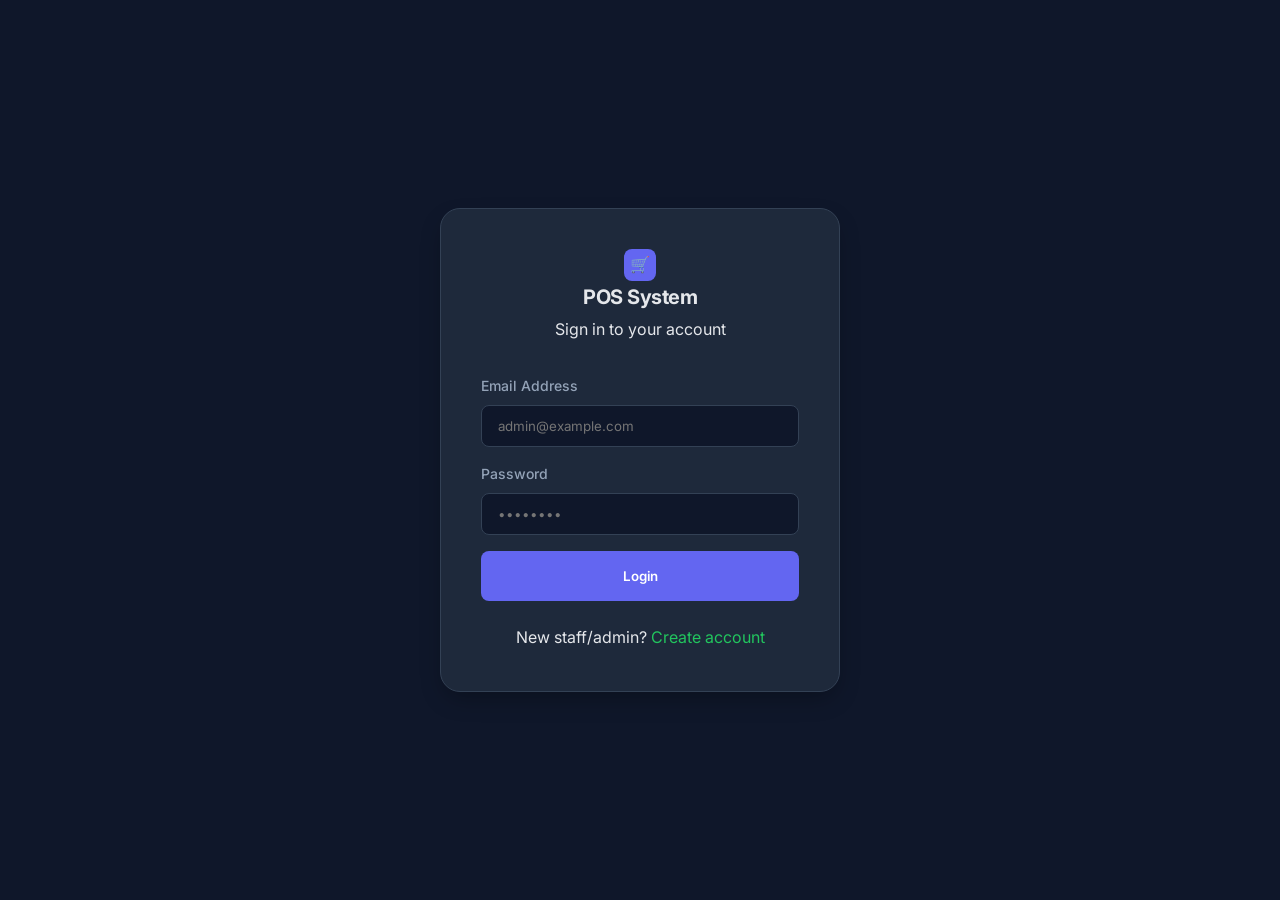
==== frontend/customers.html @ eb3b483d "Initial push with production settings" ====
<!DOCTYPE html>
<html lang="en">
<head>
    <meta charset="UTF-8">
    <meta name="viewport" content="width=device-width, initial-scale=1.0">
    <title>Customers - Aurelius POS</title>
    <link rel="stylesheet" href="css/main.css">
    <link rel="stylesheet" href="https://cdnjs.cloudflare.com/ajax/libs/font-awesome/6.0.0/css/all.min.css">
</head>
<body>
    <div class="app-container">
        <div id="sidebarTarget"></div>

        <main class="main-content">
            <header class="navbar">
                <div class="page-title">Customer Relationship (CRM)</div>
                <div class="user-profile">
                    <button id="addCustomerBtn" class="btn btn-primary">
                        <i class="fas fa-plus"></i> New Customer Record
                    </button>
                </div>
            </header>

            <div class="content-body">
                <div class="stat-card mb-4" style="padding: 1.5rem;">
                    <label class="form-label">Search Customer Database</label>
                    <input type="text" id="customerSearch" class="input-control" placeholder="Search by name, phone or email...">
                </div>

                <div class="stat-card">
                    <div class="table-container" style="overflow-x: auto;">
                        <table style="width: 100%; border-collapse: collapse;">
                            <thead>
                                <tr style="border-bottom: 1px solid var(--border-color); text-align: left;">
                                    <th style="padding: 1rem; color: var(--text-muted);">Customer Name</th>
                                    <th style="padding: 1rem; color: var(--text-muted);">Phone Number</th>
                                    <th style="padding: 1rem; color: var(--text-muted);">Email</th>
                                    <th style="padding: 1rem; color: var(--text-muted); text-align: right;">Purchase Count</th>
                                </tr>
                            </thead>
                            <tbody id="customersTable">
                                <!-- Customers populated here -->
                                <tr><td colspan="4" style="padding: 2rem; text-align: center; color: var(--text-muted);">Loading customers...</td></tr>
                            </tbody>
                        </table>
                    </div>
                </div>
            </div>
        </main>
    </div>

    <!-- Customer Modal -->
    <div id="customerModal" class="modal-overlay">
        <div class="modal-content" style="max-width: 500px;">
            <h2 class="mb-4">Register New Customer</h2>
            <form id="customerForm">
                <div class="form-group mb-4">
                    <label class="form-label">Full Name</label>
                    <input type="text" id="cName" class="input-control" required>
                </div>
                <div class="form-group mb-4">
                    <label class="form-label">Phone Number</label>
                    <input type="text" id="cPhone" class="input-control" required>
                </div>
                <div class="form-group mb-4">
                    <label class="form-label">Email (Optional)</label>
                    <input type="email" id="cEmail" class="input-control">
                </div>

                <div style="display: flex; gap: 1rem; margin-top: 2rem;">
                    <button type="submit" class="btn btn-primary" style="flex: 1; justify-content: center;">Save Record</button>
                    <button type="button" class="btn btn-outline" style="flex: 1; justify-content: center;" onclick="closeModal()">Cancel</button>
                </div>
            </form>
        </div>
    </div>

    <script src="js/auth.js"></script>
    <script src="js/api.js"></script>
    <script src="js/sidebar.js"></script>
    <script src="js/customers.js"></script>
</body>
</html>
---- frontend/css/main.css ----
@import url('https://fonts.googleapis.com/css2?family=Inter:wght@300;400;500;600;700&display=swap');

:root {
    --bg-color: #0f172a;
    --sidebar-bg: #1e293b;
    --card-bg: #1e293b;
    --primary-color: #6366f1;
    --primary-hover: #4f46e5;
    --accent-color: #22c55e;
    --danger-color: #ef4444;
    --text-color: #e5e7eb;
    --text-muted: #94a3b8;
    --border-color: #334155;
    --sidebar-width: 260px;
    --navbar-height: 70px;
    --font-family: 'Inter', sans-serif;
    --transition: all 0.3s ease;
}

* {
    margin: 0;
    padding: 0;
    box-sizing: border-box;
}

body {
    font-family: var(--font-family);
    background-color: var(--bg-color);
    color: var(--text-color);
    line-height: 1.6;
    overflow-x: hidden;
}

a {
    text-decoration: none;
    color: inherit;
}

ul {
    list-style: none;
}

button {
    cursor: pointer;
    border: none;
    outline: none;
    font-family: inherit;
}

/* Layout */
.app-container {
    display: flex;
    min-height: 100vh;
}

/* Sidebar */
.sidebar {
    width: var(--sidebar-width);
    background-color: var(--sidebar-bg);
    border-right: 1px solid var(--border-color);
    display: flex;
    flex-direction: column;
    position: fixed;
    height: 100vh;
    z-index: 100;
}

.sidebar-header {
    padding: 2rem 1.5rem;
    display: flex;
    align-items: center;
    gap: 0.75rem;
}

.logo-icon {
    width: 32px;
    height: 32px;
    background-color: var(--primary-color);
    border-radius: 8px;
    display: flex;
    align-items: center;
    justify-content: center;
    color: white;
}

.logo-text {
    font-size: 1.25rem;
    font-weight: 700;
    letter-spacing: -0.025em;
}

.sidebar-menu {
    flex: 1;
    padding: 0 1rem;
}

.menu-item {
    margin-bottom: 0.5rem;
}

.menu-link {
    display: flex;
    align-items: center;
    gap: 0.75rem;
    padding: 0.75rem 1rem;
    border-radius: 12px;
    color: var(--text-muted);
    font-weight: 500;
    transition: var(--transition);
}

.menu-link:hover, .menu-link.active {
    background-color: rgba(99, 102, 241, 0.1);
    color: var(--primary-color);
}

.menu-link.active {
    background-color: var(--primary-color);
    color: white;
}

.sidebar-footer {
    padding: 1.5rem;
    border-top: 1px solid var(--border-color);
}

/* Main Content */
.main-content {
    flex: 1;
    margin-left: var(--sidebar-width);
    display: flex;
    flex-direction: column;
}

.navbar {
    height: var(--navbar-height);
    background-color: rgba(15, 23, 42, 0.8);
    backdrop-filter: blur(8px);
    display: flex;
    align-items: center;
    justify-content: space-between;
    padding: 0 2rem;
    border-bottom: 1px solid var(--border-color);
    position: sticky;
    top: 0;
    z-index: 90;
}

.page-title {
    font-size: 1.5rem;
    font-weight: 600;
}

.user-profile {
    display: flex;
    align-items: center;
    gap: 0.75rem;
}

.content-body {
    padding: 2rem;
    max-width: 1400px;
    width: 100%;
    margin: 0 auto;
}

/* Cards & Stats */
.stats-grid {
    display: grid;
    grid-template-columns: repeat(auto-fit, minmax(240px, 1fr));
    gap: 1.5rem;
    margin-bottom: 2rem;
}

.stat-card {
    background-color: var(--card-bg);
    border: 1px solid var(--border-color);
    border-radius: 16px;
    padding: 1.5rem;
    display: flex;
    flex-direction: column;
    gap: 0.5rem;
    transition: transform 0.2s ease;
}

.stat-card:hover {
    transform: translateY(-4px);
}

.stat-label {
    color: var(--text-muted);
    font-size: 0.875rem;
    font-weight: 500;
}

.stat-value {
    font-size: 1.75rem;
    font-weight: 700;
}

/* Buttons */
.btn {
    padding: 0.6rem 1.2rem;
    border-radius: 8px;
    font-weight: 600;
    display: inline-flex;
    align-items: center;
    gap: 0.5rem;
    transition: var(--transition);
}

.btn-primary {
    background-color: var(--primary-color);
    color: white;
}

.btn-primary:hover {
    background-color: var(--primary-hover);
}

.btn-outline {
    background: transparent;
    border: 1px solid var(--border-color);
    color: var(--text-color);
}

.btn-outline:hover {
    background-color: rgba(255, 255, 255, 0.05);
}

/* Forms */
.form-group {
    margin-bottom: 1rem;
}

.form-label {
    display: block;
    margin-bottom: 0.5rem;
    font-size: 0.875rem;
    font-weight: 500;
    color: var(--text-muted);
}

.input-control {
    width: 100%;
    padding: 0.75rem 1rem;
    background-color: #0f172a;
    border: 1px solid var(--border-color);
    border-radius: 8px;
    color: var(--text-color);
    font-family: inherit;
    transition: var(--transition);
}

.input-control:focus {
    border-color: var(--primary-color);
    outline: none;
    box-shadow: 0 0 0 2px rgba(99, 102, 241, 0.2);
}

/* Modal */
.modal-overlay {
    position: fixed;
    top: 0;
    left: 0;
    width: 100%;
    height: 100%;
    background-color: rgba(0, 0, 0, 0.7);
    display: none;
    align-items: center;
    justify-content: center;
    z-index: 1000;
}

.modal-content {
    background-color: var(--card-bg);
    width: 90%;
    max-width: 500px;
    border-radius: 16px;
    padding: 2rem;
    position: relative;
}

/* Utility */
.mb-1 { margin-bottom: 0.25rem; }
.mb-2 { margin-bottom: 0.5rem; }
.mb-4 { margin-bottom: 1rem; }
.text-accent { color: var(--accent-color); }
.text-danger { color: var(--danger-color); }

@media (max-width: 768px) {
    .sidebar { width: 0; overflow: hidden; }
    .main-content { margin-left: 0; }
}
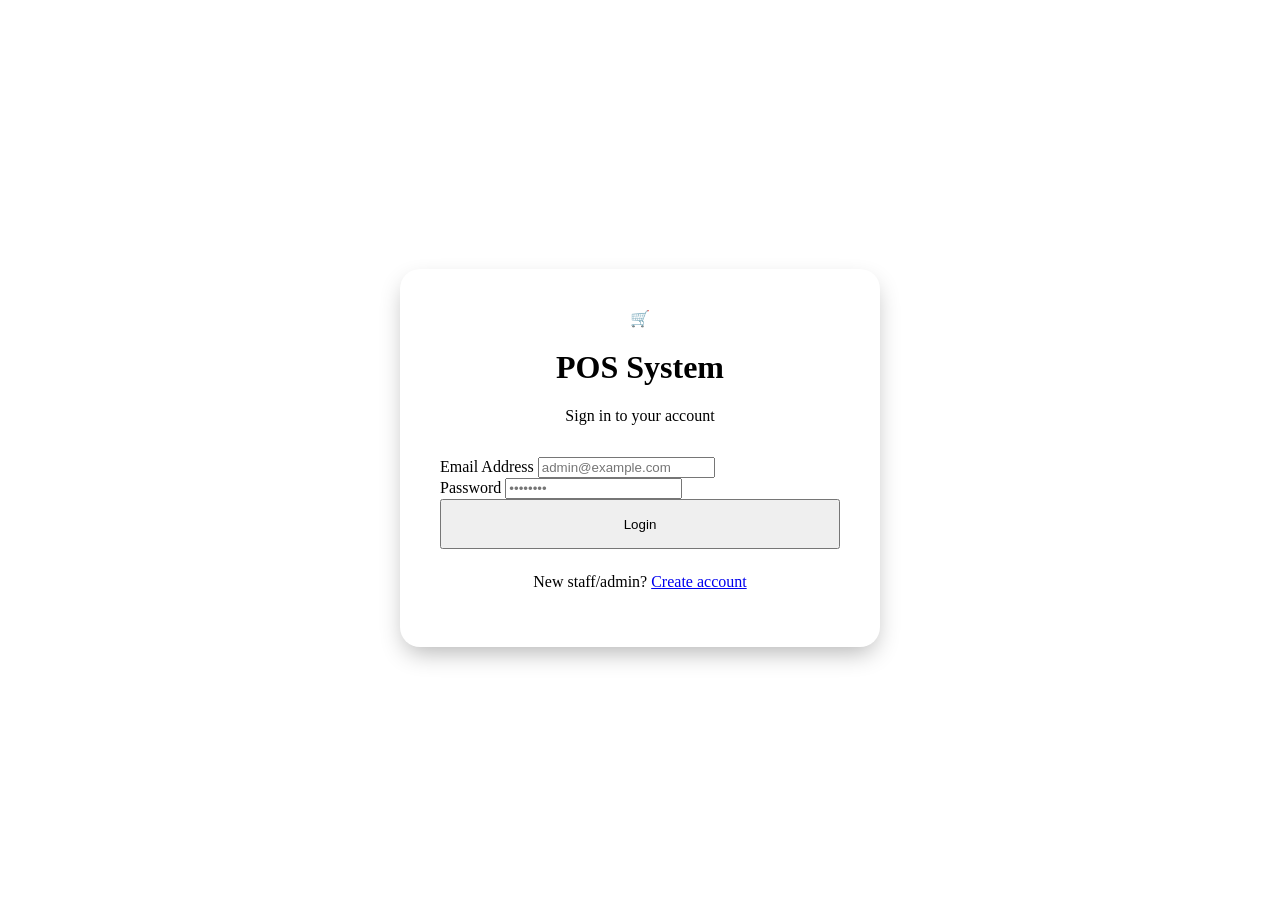
==== commit f16ea06a: "Fixed production login URL and updated customer aggregation" ====
--- a/frontend/customers.html
+++ b/frontend/customers.html
@@ -36,6 +36,8 @@
                                     <th style="padding: 1rem; color: var(--text-muted);">Phone Number</th>
                                     <th style="padding: 1rem; color: var(--text-muted);">Email</th>
                                     <th style="padding: 1rem; color: var(--text-muted); text-align: right;">Purchase Count</th>
+                                    <th style="padding: 1rem; color: var(--text-muted); text-align: right;">Items Bought</th>
+                                    <th style="padding: 1rem; color: var(--text-muted); text-align: right;">Total Spent</th>
                                 </tr>
                             </thead>
                             <tbody id="customersTable">
